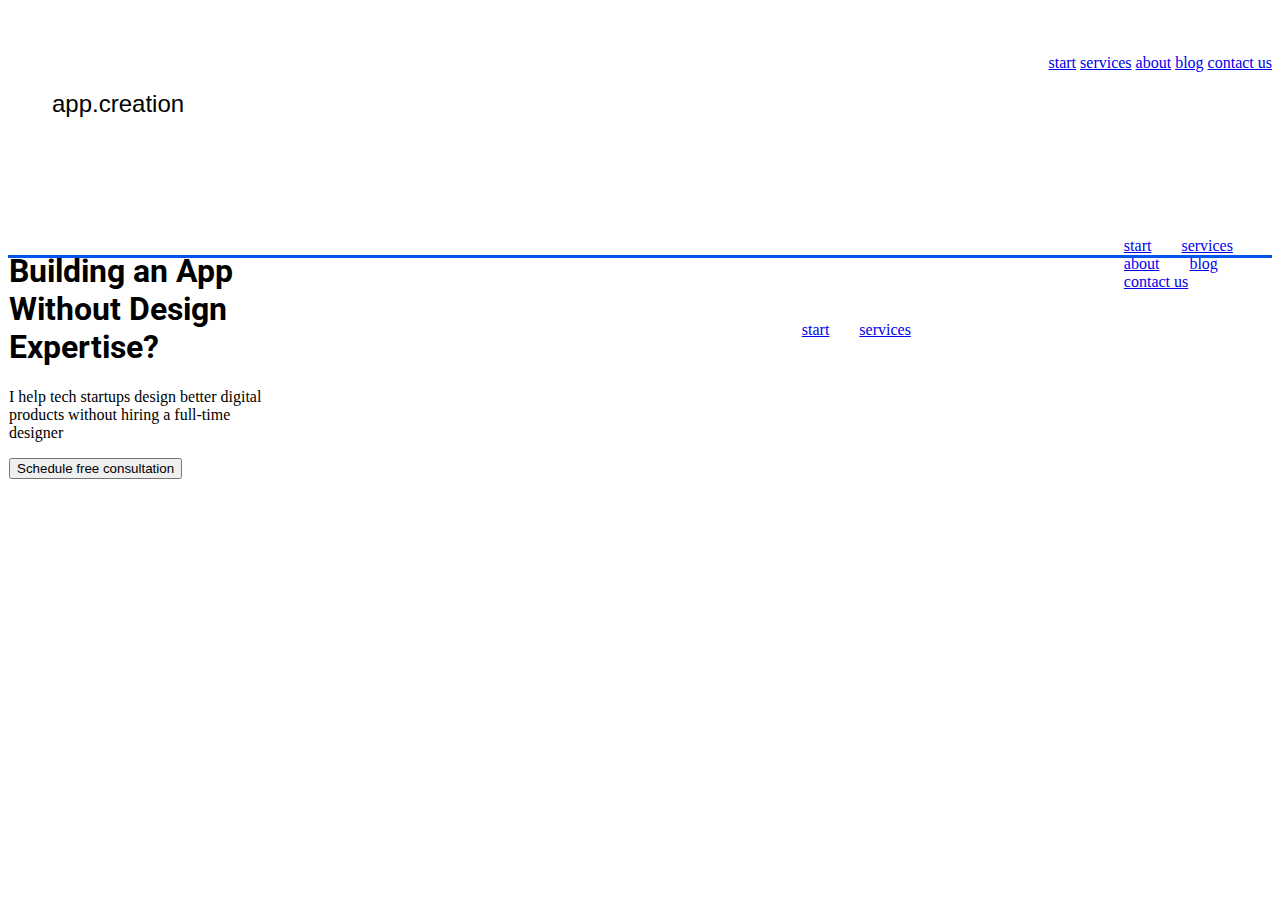
==== index.html @ 7a3ce709 "Merge branch 'main' into Angi0202-patch-15" ====
<!DOCTYPE html>
<html lang = "en">
<head>
    <meta charset="utf-8">
    <meta name="viewport"content="width=device-width,initial-scale=1">
    <title>app.creation</title>
    <link rel="stylesheet" href="https://fonts.googleapis.com/css?family=Roboto">

    <link rel="stylesheet" href="fonts.css">
    <link rel="stylesheet" href="styles.css">
    <link rel="preconnect" href="https://fonts.gstatic.com">
    <link href="https://fonts.googleapis.com/css2?family=PT+Serif:ital,wght@0,400;0,700;1,400;1,700&display=swap" rel="stylesheet">

</head>

<body>  
  <header class="header">
  		<div class="logo">app.creation</div>
  		<nav class="menu">
  			<a class="menu_item" href="#">start</a>
  			<a class="menu_item" href="#">services</a>
  			<a class="menu_item" href="#">about</a>
        <a class="menu_item" href="#">blog</a>
        <a class="menu_item" href="#">contact us</a>
      </nav>
  </header>

  <section class="main-section">
  	<main class="main-content">
  	<h1 class="main-content_title">Building an App Without Design Expertise?
	</h1>
  	<p class="main-content_subtitel">I help tech startups design better digital products without hiring a full-time designer</p>
  	<button class="main-content_button" type="button" name="button">Schedule free consultation</button>
  	</main>

  	<div class="image-content">
  		<img class="image-content_image" src="" alt="">
  	</div>

    <div class="wrapper">
    <header class="header">
    <!--<div class="logo">app.creation</div>-->
    <div class="logo"></div>
    <nav class="menu">
        <a class="menu__item" href="#">start</a>
        <a class="menu__item" href="#">services</a>
  	<div class="image-content">
  		<img class="image-content_image" src="" alt="">
      </div>

        <!--<div class="logo__circle logo__circle_color_dark-blue"></div>
        <div class="logo__circle logo__circle_color_blue"></div>
        app.creation-->
    </div>
    <nav class="menu">
        <a class="menu__item" href="#">start</a>
        <a class="menu__item menu__item_active" href="#">services</a>
        <a class="menu__item" href="#">about</a>
        <a class="menu__item" href="#">blog</a>
        <a class="menu__item" href="#">contact us</a>

    <!--<div class="hamburger-menu">

      <input id="menu__toggle" type="checkbox"/>
      <label class="menu__btn" for="menu__toggle">
        <span></span>
      </label>
      <ul class="menu__box">
        <li><a class="menu__itemb" href="#">Start</a></li>
        <li><a class="menu__itemb" href="#">Services</a></li>
        <li><a class="menu__itemb" href="#">About</a></li>
        <li><a class="menu__itemb" href="#">Blog</a></li>
        <li><a class="menu__itemb" href="#">Contact us</a></li>

        <li><a class="menu__itemb" href="#">start</a></li>
        <li><a class="menu__itemb" href="#">services</a></li>
        <li><a class="menu__itemb" href="#">about</a></li>
        <li><a class="menu__itemb" href="#">blog</a></li>
        <li><a class="menu__itemb" href="#">contact us</a></li>
      </ul>
    </div>
    </header>

    <section class="main">
        <h1 class="main__title">Building an App
          <span class="main__title-text_highlight"> Without Design
          Expertise
          </span>
          <span class="main__title1">?</span>

        </h1>


        <p class="main__subtitel">I help tech startups design better digital products without hiring a full-time designer</p>
        <a class="main__button"href="#">
          Schedule free consultation
          </a

        <p class="main__subtitel">I help tech startups design better digital<br> products
          without hiring a&nbsp; full-time designer</p>
        <a class="main__button" href="#">
          Schedule free consultation
        </a>


    </section>
    <img src="img/Dots.png" alt="dot" width="32" height="8" class="center-img">
</div>
</body>

</html>
---- fonts.css ----
/*! Generated by Font Squirrel (https://www.fontsquirrel.com) on February 16, 2021 */

@font-face {
    font-family:'pt_serifbold';
    src:url('ptserif-bold-webfont.woff') format('woff');
    font-weight:normal;
    font-style:normal;
}

@font-face {
    font-family:'pt_serifbold_italic';
    src:url('ptserif-bolditalic-webfont.woff') format('woff');
    font-weight:normal;
    font-style:normal;
}

@font-face {
    font-family:'pt_serifitalic';
    src:url('ptserif-italic-webfont.woff') format('woff');
    font-weight:normal;
    font-style:normal;
}

@font-face {
    font-family:'pt_serifregular';
    src:url('ptserif-regular-webfont.woff') format('woff');
    font-weight:normal;
    font-style:normal;
}
---- styles.css ----
.title{
  font-family: Roboto;
}
h1{
  font-family: Roboto, sans-serif;
}
.main{
  padding:39px 63% 115px 0;
  background: center right no-repeat url(img/mainImg.svg);
  height: 555px;
  background-size: 764px;
}
.main__title{
  margin:10px 0 39px 0;
  font: 700 66px/87px PT Serif,arial,helvetica,sans-serif;
  padding:51px 0 1px 0;
}
.main__title-text_highlight{
  background:linear-gradient(to top,#ECF3FF 82%, #fff 82% 100%);
}
.main__subtitel{
  margin:0 88px 42px 0;
  font: 22px/23px Roboto,arial,helvetica,sans-serif;
}
.main__button{
  display: inline-block;
  font: 18px/32px Roboto,arial,helvetica,sans-serif;
  color: #fff;
  padding: 15px 38px 11px 22px;
  background: #0056EC;
  text-decoration: none;
  border-radius: 4px;
  transition: opacity.5s;
  animation: main__button 3s infinite;
}

body{
  display: block;
  margin: 8px;
  
@keyframes main__button {
	0% {
		transform: scale3d(1, 1, 1);
	}
	50% {
		transform: scale3d(1.05, 1.05, 1.05);
	}
	100% {
		transform: scale3d(1, 1, 1);
	}
}

.main__button:hover{
  opacity: .5;
}
.menu__item{
  padding: 0 13px;
}
.header{
  padding: 40px 0;
  display:flex;
  justify-content: space-between;
}
.main-section{
  transition: opacity .5s;
  position: relative;
  color:#000
}

  
.main-section{
  padding: 32px 2px 40px 1px;
  display:flex;
  justify-content: space-between;
  margin-bottom: 100px;
  }

.wrapper{
  margin:auto 187px;
  width:80%;
}
.menu{
  display: inline-block;

  margin-left: auto;
  margin-top: 6px;
}
.menu__btn, #menu__toggle, .menu__box, .menu__itemb{
  display: none;
 }

.logo{
  display: inline-block;
}
.logo{
  position: relative;
  padding: 40px 0;
  padding-left: 44px;
  font: 24px/31px pt_serif,arial,helvetica,sans-serif;
}

.logo__circle{
  width: 190px;
  height: 35px;
  background: url('img/logo.svg');
  /*position: relative;*/
  /*padding-left: 44px;*/
  /*font: bold 24px/31px pt_serif,arial,helvetica,sans-serif;*/

  width: 190px;
  height: 35px;
  background: url('img/logo.svg');


  width: 189px;
  height: 35px;
  background: url('img/logo.svg');
}

.center-img{
  display: block;
  margin: 10px 0 -10px 450px;
}

/*.logo__circle{

  position: absolute;
  left:0;
  top: 50%;
  transform:translateY(-50%);
  width: 28px;
  height: 28px;
  border-radius: 50%;
  opacity: .7;
}
.logo__circle_color_blue{
  left: 8px;
  top:56%;
  background: #C8DBFB;

}
.logo__circle_color_dark-blue{
  background: #0056EC;
}
.logo__circle_color_dark-blue{
  background: #0056EC;
/*.menu{
  display: flex;
  align-items: center;
}*/
.menu__item:last-child{
  margin-right: 0;
}
.menu__item_active::after{
  position: absolute;
  display: block;
  content: '';
  left:0;
  width: 100%;
  height: 3px;
  background: #0056EC;
  transition: opacity .5s,width .5s;
}
.menu__item:hover{
  opacity: .5;
}
.menu__item:hover:after{
  position:absolute;
  left:0;
  display: block;
  content: '';
  width: 100%;
  height: 3px;
  background: #0056EC;
}
.menu__item:hover:after, .menu__item_active::after{
  opacity: 1;
}

@media screen and (max-width:769px) and (min-width:1024px){
  .logo{
    padding:0px;
  }
  .wrapper{
    margin: auto 42px;
    width: 93%;
  }
  .main{
    padding: 41px 52% 116px 0px;
    height: 434px;
    background-size: 522px;
    margin-right: -126px;
  }
  .main__title {
    font: 700 50px/62px PT Serif,arial,helvetica,sans-serif;
    margin: 6px 0 34px;
}
.main__subtitel {
    margin: 42px 44px 30px -4px;
    font: 18px/23px Roboto,arial,helvetica,sans-serif;
}
.main__button {
    display: inline-block;
    font: 14px/21px Roboto,arial,helvetica,sans-serif;
    color: #fff;
    padding: 12px 26px 11px 12px;
    background: #0056EC;
    text-decoration: none;
    border-radius: 4px;
    transition: opacity.5s;
    margin: 9px 0 0 1px;
}
  .header{
    margin-bottom:4px;
  }
  .menu__item {
    font-family: 'Roboto',arial,helvetica,sans-serif;
    font-size: 14px;
    margin-right: 18px;
}
  .menu{
    margin-left: auto;
    margin-top: 7px;
    padding: 2px;
  }
  .menu__btn, #menu__toggle, .menu__box, .menu__itemb{
    display: none;
   }
}
@media screen and (max-width:1024px) and (min-width:1366px){
.background{
  size:cover;
}


@media(max-width:1366px){
  .menu__btn, #menu__toggle, .menu__box, .menu__itemb{
    display: none;
   }
   .header{
     margin-bottom:0px;
     padding:32px 153px 40px 1px;
   }
   .main__title{
     margin:0 0 44px;
     font: 700 50px/64px PT Serif,arial,helvetica,sans-serif;
     padding-top:56px 0 0 0;
     margin-top:8px;
   }
   .main{
     padding: 39px 49% 115px 0;
     height: 443px;
     background-size: 520px;
     background-position: 414px;
   }
   .main__subtitel{
     font: 18px/19px Roboto,arial,helvetica,sans-serif;
     margin: 35px 160px 41px 0px;
   }
   .menu{
     margin-left: auto;
     margin-top: 5px;
     padding: 3px;
   }
   .wrapper{
     margin: auto 210px;
     width: 80%;
   }
   .menu__item{
     margin-right: 22px;
     font: 500 14px/22px Roboto,arial,helvetica,sans-serif;
   }
   .main__button{
    font: 14px/20px Roboto,arial,helvetica,sans-serif;
    padding: 12px 25px 12px 18px;
    margin:2px 0 0 1px;
   }
   .logo{
     margin-left: 0px;
   }
}
@media(max-width:1024px){
  .logo{
    padding:0px;
    margin-left: -5px;
  }
  .wrapper{
    margin: auto 42px;
    width: 93%;
  }
  .main{
    padding: 41px 68% 116px 0px;
    height: 436px;
    background-size: 516px;
    margin-right: -95px;
    margin-left: -2px;
  }
  .main__title {
    font: 700 50px/64px PT Serif,arial,helvetica,sans-serif;
    margin:2px -4px 34px -2px;
}
.main__subtitel {
    margin: 40px 45px 30px -2px;
    font: 18px/23px Roboto,arial,helvetica,sans-serif;
}
.main__button {
    display: inline-block;
    font: 14px/21px Roboto,arial,helvetica,sans-serif;
    color: #fff;
    padding: 12px 29px 11px 14px;
    background: #0056EC;
    text-decoration: none;
    border-radius: 4px;
    transition: opacity.5s;
    margin: 9px 0 0 -2px;
}
  .header{
    margin-bottom: 4px;
    width: 87%;
  }
  .menu__item {
    font-family: Roboto,arial,helvetica,sans-serif;
    font-size: 14px;
    margin-right: 22px;
}
  .menu{
    margin-right:-109px;
    margin-top: 6px;
    padding: 0px;
  }
  .menu__btn, #menu__toggle, .menu__box, .menu__itemb{
    display: none;
   }
}

@media(max-width:1366px){
  .menu__btn, #menu__toggle, .menu__box, .menu__itemb{
    display: none;
   }
   .header{
     margin-bottom:0px;
     padding:32px 153px 40px 1px;
   }
   .main__title{
     margin:0 0 44px;
     font: 700 50px/64px PT Serif,arial,helvetica,sans-serif;
     padding-top:56px 0 0 0;
     margin-top:8px;
   }
   .main{
     padding: 39px 49% 115px 0;
     height: 443px;
     background-size: 520px;
     background-position: 414px;
     
   .main__subtitel{
     font: 18px/19px Roboto,arial,helvetica,sans-serif;
     margin: 35px 160px 41px 0px;
   }
   .menu{
     margin-left: auto;
     margin-top: 5px;
     padding: 3px;
   }
   .wrapper{
     margin: auto 210px;
     width: 80%;
   }
   .menu__item{
     margin-right: 22px;
     font: 500 14px/22px Roboto,arial,helvetica,sans-serif;
   }
   .main__button{
    font: 14px/20px Roboto,arial,helvetica,sans-serif;
    padding: 12px 25px 12px 18px;
    margin:2px 0 0 1px;
   }
   .logo{
     margin-left: 0px;
   }
}
@media(max-width:1024px){
  .logo{
    padding:0px;
    margin-left: -5px;
  }
  .wrapper{
    margin: auto 42px;
    width: 93%;
  }
  .main{
    padding: 41px 68% 116px 0px;
    height: 436px;
    background-size: 516px;
    margin-right: -95px;
    margin-left: -2px;
  }
  .main__title {
    font: 700 50px/64px PT Serif,arial,helvetica,sans-serif;
    margin:2px -4px 34px -2px;
}
.main__subtitel {
    margin: 40px 45px 30px 0px;
    font: 18px/23px Roboto,arial,helvetica,sans-serif;
}
.main__button {
    display: inline-block;
    font: 14px/21px Roboto,arial,helvetica,sans-serif;
    color: #fff;
    padding: 12px 26px 11px 17px;
    background: #0056EC;
    text-decoration: none;
    border-radius: 4px;
    transition: opacity.5s;
    margin: 9px 0 0 1px;
}
  .header{
    margin-bottom: 4px;
    width: 99%;
  }
  .menu__item {
    font-family: Roboto,arial,helvetica,sans-serif;
    font-size: 14px;
    margin-right: 22px;
}
  .menu{
    margin-left: auto;
    margin-top: 7px;
    padding: 2px;
  }
  .menu__btn, #menu__toggle, .menu__box, .menu__itemb{
    display: none;
   }
}

@media(max-width:1366px){
  .menu__btn, #menu__toggle, .menu__box, .menu__itemb{
    display: none;
   }
   .header{
     margin-bottom:0px;
     padding:32px 153px 40px 1px;
   }
   .main__title{
     margin:0 0 44px;
     font: 700 50px/64px PT Serif,arial,helvetica,sans-serif;
     padding-top:56px 0 0 0;
     margin-top:8px;
   }
   .main{
     padding: 39px 49% 115px 0;
     height: 443px;
     background-size: 520px;
     background-position: 414px;
   }
   .main__subtitel{
     font: 18px/19px Roboto,arial,helvetica,sans-serif;
     margin: 35px 160px 41px 0px;
   }
   .menu{
     margin-left: auto;
     margin-top: 5px;
     padding: 3px;
   }
   .wrapper{
     margin: auto 210px;
     width: 80%;
   }
   .menu__item{
     margin-right: 22px;
     font: 500 14px/22px Roboto,arial,helvetica,sans-serif;
   }
   .main__button{
    font: 14px/20px Roboto,arial,helvetica,sans-serif;
    padding: 12px 25px 12px 18px;
    margin:2px 0 0 1px;
   }
   .logo{
     margin-left: 0px;
   }
}
@media(max-width:1024px){
  .logo{
    padding:0px;
    margin-left: -5px;
  }
  .wrapper{
    margin: auto 42px;
    width: 93%;
  }
  .main{
    padding: 41px 68% 116px 0px;
    height: 436px;
    background-size: 516px;
    margin-right: -95px;
    margin-left: -2px;
  }
  .main__title {
    font: 700 50px/64px PT Serif,arial,helvetica,sans-serif;
    margin:2px -4px 34px -2px;
}
.main__subtitel {
    margin: 40px 45px 30px -2px;
    font: 18px/23px Roboto,arial,helvetica,sans-serif;
}
.main__button {
    display: inline-block;
    font: 14px/21px Roboto,arial,helvetica,sans-serif;
    color: #fff;
    padding: 12px 29px 11px 14px;
    background: #0056EC;
    text-decoration: none;
    border-radius: 4px;
    transition: opacity.5s;
    margin: 9px 0 0 -2px;
}
  .header{
    margin-bottom: 4px;
    width: 99%;
  }
  .menu__item {
    font-family: Roboto,arial,helvetica,sans-serif;
    font-size: 14px;
    margin-right: 22px;
}
  .menu{
    margin-left: auto;
    margin-top: 4px;
    padding: 2px;
  }
  .menu__btn, #menu__toggle, .menu__box, .menu__itemb{
    display: none;
   }
}

@media(max-width:1366px){
  .menu__btn, #menu__toggle, .menu__box, .menu__itemb{
    display: none;
   }
   .header{
     margin-bottom:0px;
     padding:32px 153px 40px 1px;
   }
   .main__title{
     margin:0 0 44px;
     font: 700 50px/64px PT Serif,arial,helvetica,sans-serif;
     padding-top:56px 0 0 0;
     margin-top:8px;
   }
   .main{
     padding: 39px 49% 115px 0;
     height: 443px;
     background-size: 520px;
     background-position: 414px;
   }
   .main__subtitel{
     font: 18px/20px Roboto,arial,helvetica,sans-serif;
     margin: 35px 160px 41px 0px;
   }
   .menu{
     margin-left: auto;
     margin-top: 5px;
     padding: 3px;
   }
   .wrapper{
     margin: auto 210px;
     width: 80%;
   }
   .menu__item{
     margin-right: 22px;
     font: 500 14px/22px Roboto,arial,helvetica,sans-serif;
   }
   .main__button{
    font: 14px/20px Roboto,arial,helvetica,sans-serif;
    padding: 12px 25px 12px 18px;
    margin:2px 0 0 1px;
   }
   .logo{
     margin-left: 0px;
   }
  
   .main__title1{
     margin-left:-13px;
   }
  
@media(max-width:1024px){
  .logo{
    padding:0px;
    margin-left: -5px;
  }
  .wrapper{
    margin: auto 42px;
    width: 93%;
  }
  .main{
    padding: 41px 68% 116px 0px;
    height: 436px;
    background-size: 516px;
    margin-right: -95px;
    margin-left: -2px;
  }
  .main__title {
    font: 700 50px/64px PT Serif,arial,helvetica,sans-serif;
    margin:2px -4px 34px -2px;
}
.main__subtitel {
    margin: 40px 45px 30px -2px;
    font: 18px/23px Roboto,arial,helvetica,sans-serif;
}
.main__button {
    display: inline-block;
    font: 14px/21px Roboto,arial,helvetica,sans-serif;
    color: #fff;
    padding: 12px 29px 11px 14px;
    background: #0056EC;
    text-decoration: none;
    border-radius: 4px;
    transition: opacity.5s;
    margin: 9px 0 0 -2px;
}
  .header{
    margin-bottom: 4px;
    width: 87%;
  }
  .menu__item {
    font-family: Roboto,arial,helvetica,sans-serif;
    font-size: 14px;
    margin-right: 22px;
}
  .menu{
    margin-left: auto;
    margin-top: 4px;
    padding: 2px;
  }
  .menu__btn, #menu__toggle, .menu__box, .menu__itemb{
    display: none;
   }

@media(max-width:768px){
  .menu{
    display: none;
  }
  .logo{
    width:45px;
    margin-top: 16px;
  }
  .header{
    margin-bottom:0px;
    padding: 0px 0 55px 0;
  }
  .main{
    text-align: center;
    padding: 60% 0 0 43px;
    background-size: 87%;
    background-position: top center;
    margin-top: -26px;
    width: 88%;
  }
  .main__titel{
    margin:19px 39px 0px 1px;
    font: bold 30px/39px PT serif,arial,helvetica,sans-serif;
  }
  .main__subtitel{
    margin: 32px 0 14px 0;
    font: 500 16px/19px Roboto,arial,helvetica,sans-serif;
    padding: 0 40px 0 0px;
  }
  .main__button{
    font: 500 14px/16px Roboto,arial,helvetica,sans-serif;
    margin: 9px 40px 0 0;
    padding: 16px 30px 14px 16px;
    }
  .wrapper{
    margin:auto;
    width: 88%;
  }
/*скрываем чекбокс*/
#menu__toggle{
  opacity: 0;
}
/*стилизуем кнопку*/
.menu__btn{
  display: flex;
  align-items: center;
  position: fixed;
  top:28px;
  right:24px;
  width:26px;
  height: 23px;
  cursor:pointer;
  z-index:101;
}
/*добавляем гамбугер*/

.menu__btn >span,
.menu__btn >span::before,
.menu__btn >span::after{
  display: block;
  position: absolute;
  width: 100%;
  height: 2px;
  background-color: #0056EC;
}
.menu__btn > span::before{
  content:'';
  top: -8px;
}
.menu__btn > span::after{
  content: '';
  top: 8px;
}
/*контейнер меню*/
.menu__box{
  display: block;
  position: fixed;
  visibility: hidden;
  top: 0;
  left:-100%;
  width: 100%;
  height: 100%;
  margin: 0;
  padding: 173px 0;
  list-style: none;
  text-align: center;
  background-color: #fff;
  box-shadow: 1px 0px 6px rgba(0,0,0, .2);
  z-index: 100;
}
/*элементы меню*/
.menu__itemb{
  display: block;
  padding: 13px 24px;
  color: #000;
  font-family: 'Roboto',arial,helvetica,sans-serif;
  font-size:29px;
  font-weight: 600;
  text-decoration: none;
}
.menu__itemb:hover{
  background-color: #CFD8DC;
}
#menu__toggle:checked ~ .menu__btn > span{
  transform: rotate(45deg);
}
#menu__toggle:checked ~ .menu__btn > span::before{
  top:0;
  transform: rotate(0);
}
#menu__toggle:checked ~ .menu__btn > span::after{
  top:0;
  transform: rotate(90deg);
}
#menu__toggle:checked ~ .menu__box{
  visibility: visible;
  left: 0;
}
.menu__btn > span,
.menu__btn > span::before;
.menu__btn > span::after{
   transition-duration: .25s;
}
.menu__box{
  transition-duration: .25s;
}
.menu__itemb{
  transition-duration: .25s;
 }


 /*убираем горизонтальный скролл*/
 html, body { max-width: 100%; overflow-x: hidden;
}


/*Создание анимации*/
@keyframes move {
  0%{
    transform:translateX(0%);
    opacity: 25%;
  }
  25%{
    transform: translateX(25%);
    opacity: 50%;
  }
  50%{
    transform: translateX(50%);
    opacity: 75%;
  }
  100%{
    transform: translateX(100%);
    opacity: 100%;
  }
}
/*Добавление анимации к элементу*/
.element{
  display:inlines;
  height: 100px;
  width: 100px;
  opacity: 25%;
  background-color: none;
  animation-name: move;
  animation-duration: 4.0s;
  animation-timing-function: linear;
  animation-delay: 1s;
  animation-direction: normal;
  animation-iteration-count: infinite;
  animation-fill-mode: none;
  animation-play-state: running;
}
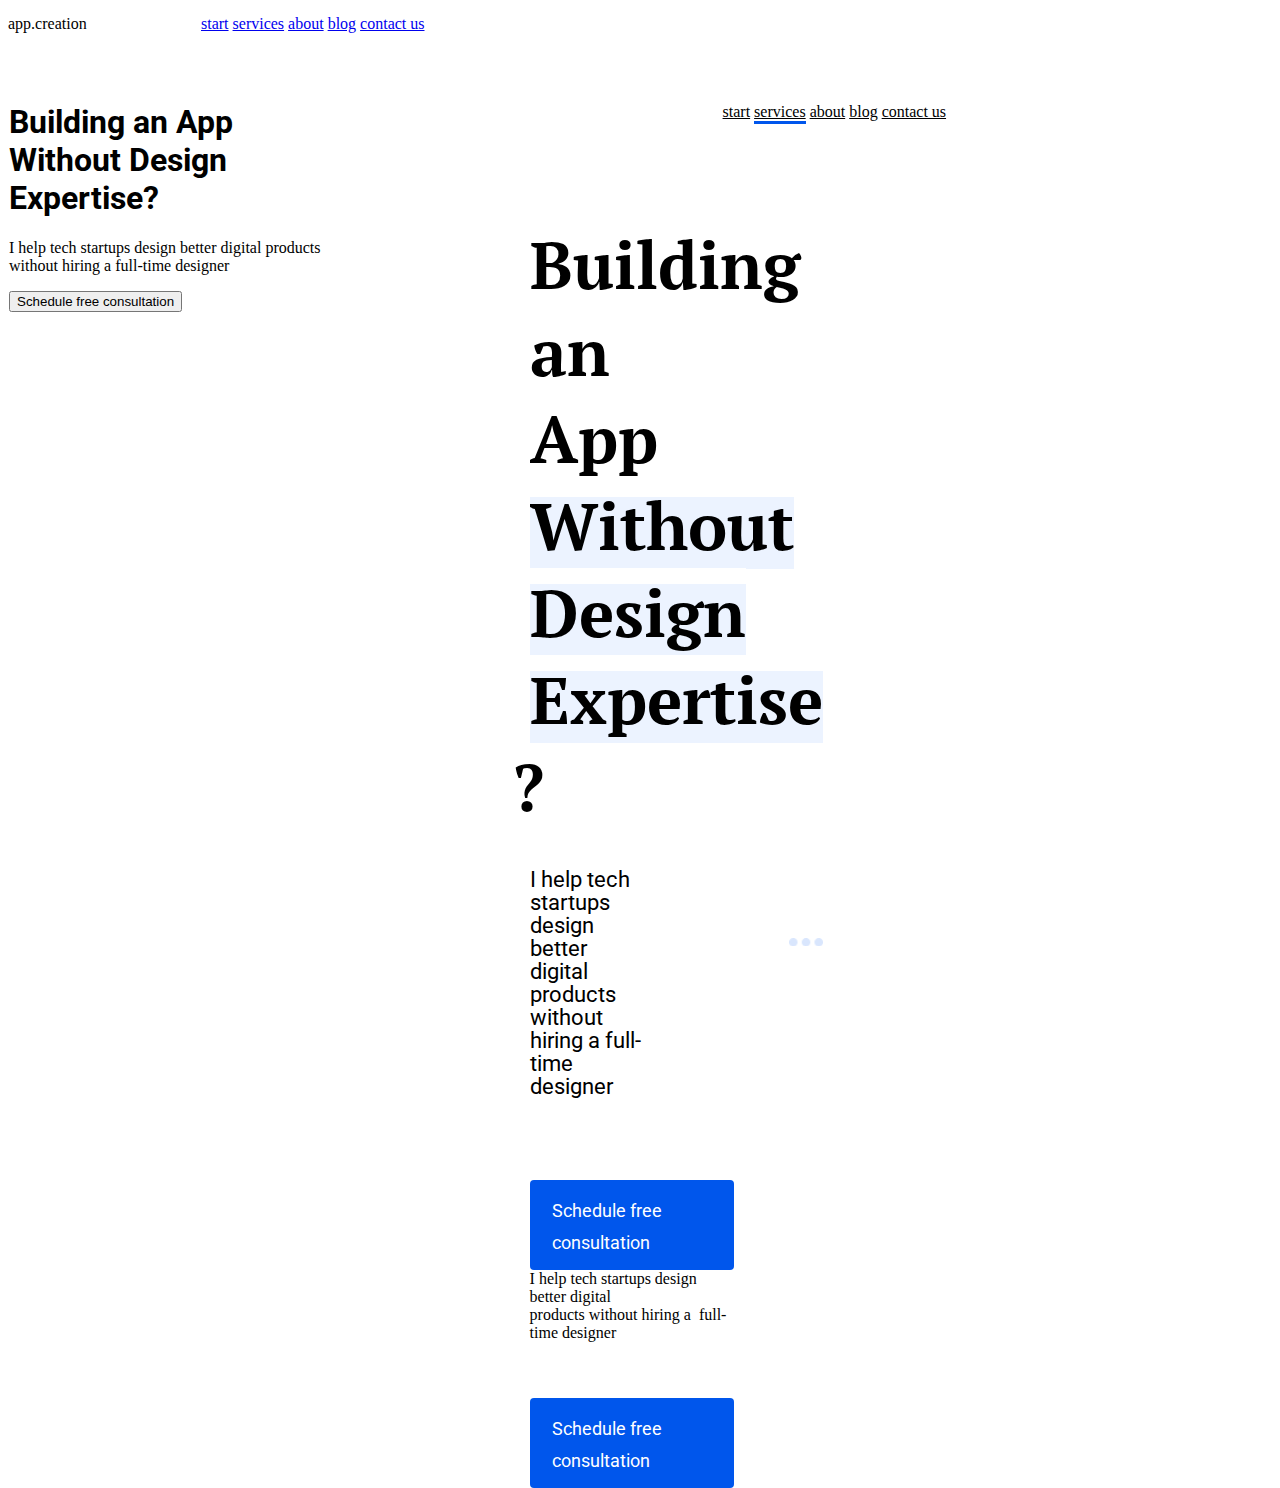
==== commit 5e500737: "Merge branch 'main' into Angi0202-patch-24" ====
--- a/index.html
+++ b/index.html
@@ -4,12 +4,13 @@
     <meta charset="utf-8">
     <meta name="viewport"content="width=device-width,initial-scale=1">
     <title>app.creation</title>
-    <link rel="stylesheet" href="https://fonts.googleapis.com/css?family=Roboto">
 
+    <link rel="stylesheet" href=<link rel="preconnect" href="https://fonts.gstatic.com">
+    <link href="https://fonts.googleapis.com/css2?family=Roboto:wght@400;500&display=swap" rel="stylesheet">
+    <link rel="preconnect" href="https://fonts.gstatic.com">
+    <link href="https://fonts.googleapis.com/css2?family=PT+Serif:ital,wght@0,400;0,700;1,400;1,700&display=swap" rel="stylesheet">
     <link rel="stylesheet" href="fonts.css">
     <link rel="stylesheet" href="styles.css">
-    <link rel="preconnect" href="https://fonts.gstatic.com">
-    <link href="https://fonts.googleapis.com/css2?family=PT+Serif:ital,wght@0,400;0,700;1,400;1,700&display=swap" rel="stylesheet">
 
 </head>
 
@@ -40,14 +41,7 @@
     <div class="wrapper">
     <header class="header">
     <!--<div class="logo">app.creation</div>-->
-    <div class="logo"></div>
-    <nav class="menu">
-        <a class="menu__item" href="#">start</a>
-        <a class="menu__item" href="#">services</a>
-  	<div class="image-content">
-  		<img class="image-content_image" src="" alt="">
-      </div>
-
+    <div class="logo">
         <!--<div class="logo__circle logo__circle_color_dark-blue"></div>
         <div class="logo__circle logo__circle_color_blue"></div>
         app.creation-->
@@ -59,7 +53,8 @@
         <a class="menu__item" href="#">blog</a>
         <a class="menu__item" href="#">contact us</a>
 
-    <!--<div class="hamburger-menu">
+</nav>
+    <div class="hamburger-menu">
 
       <input id="menu__toggle" type="checkbox"/>
       <label class="menu__btn" for="menu__toggle">
@@ -87,8 +82,9 @@
           Expertise
           </span>
           <span class="main__title1">?</span>
+        </h1>
 
-        </h1>
+
 
 
         <p class="main__subtitel">I help tech startups design better digital products without hiring a full-time designer</p>
@@ -98,13 +94,14 @@
 
         <p class="main__subtitel">I help tech startups design better digital<br> products
           without hiring a&nbsp; full-time designer</p>
+
         <a class="main__button" href="#">
           Schedule free consultation
         </a>
 
 
     </section>
-    <img src="img/Dots.png" alt="dot" width="32" height="8" class="center-img">
+    <div class="center-img"></div>
 </div>
 </body>
 
--- a/styles.css
+++ b/styles.css
@@ -8,20 +8,28 @@
   padding:39px 63% 115px 0;
   background: center right no-repeat url(img/mainImg.svg);
   height: 555px;
-  background-size: 764px;
+  background-size:764px;
 }
 .main__title{
   margin:10px 0 39px 0;
   font: 700 66px/87px PT Serif,arial,helvetica,sans-serif;
   padding:51px 0 1px 0;
 }
+.main__title1{
+  margin-left:-18px;
+}
 .main__title-text_highlight{
   background:linear-gradient(to top,#ECF3FF 82%, #fff 82% 100%);
 }
 .main__subtitel{
-  margin:0 88px 42px 0;
+  margin:-2px 88px 42px 0;
   font: 22px/23px Roboto,arial,helvetica,sans-serif;
 }
+.main__subtitel1{
+  margin: -38px 88px 0px 0;
+  font: 22px/23px Roboto,arial,helvetica,sans-serif;
+}
+
 .main__button{
   display: inline-block;
   font: 18px/32px Roboto,arial,helvetica,sans-serif;
@@ -32,6 +40,7 @@
   border-radius: 4px;
   transition: opacity.5s;
   animation: main__button 3s infinite;
+  margin-top:40px;
 }
 
 body{
@@ -54,16 +63,9 @@
   opacity: .5;
 }
 .menu__item{
-  padding: 0 13px;
-}
-.header{
-  padding: 40px 0;
-  display:flex;
-  justify-content: space-between;
-}
-.main-section{
   transition: opacity .5s;
   position: relative;
+
   color:#000
 }
 
@@ -83,7 +85,8 @@
   display: inline-block;
 
   margin-left: auto;
-  margin-top: 6px;
+  margin-top: 7px;
+  margin-right: -1px;
 }
 .menu__btn, #menu__toggle, .menu__box, .menu__itemb{
   display: none;
@@ -93,23 +96,14 @@
   display: inline-block;
 }
 .logo{
-  position: relative;
-  padding: 40px 0;
-  padding-left: 44px;
-  font: 24px/31px pt_serif,arial,helvetica,sans-serif;
-}
-
-.logo__circle{
+
+  /*position: relative;*/
+  /*padding-left: 44px;*/
+  /*font: bold 24px/31px pt_serif,arial,helvetica,sans-serif;*/
+
   width: 190px;
   height: 35px;
   background: url('img/logo.svg');
-  /*position: relative;*/
-  /*padding-left: 44px;*/
-  /*font: bold 24px/31px pt_serif,arial,helvetica,sans-serif;*/
-
-  width: 190px;
-  height: 35px;
-  background: url('img/logo.svg');
 
 
   width: 189px;
@@ -118,12 +112,16 @@
 }
 
 .center-img{
-  display: block;
-  margin: 10px 0 -10px 450px;
-}
+  background: no-repeat url(img/Dots.png);
+  background-size: 100%;
+  width: 34px;
+  height: 8px;
+  margin: 108px auto;
+  margin-bottom: 38px;
+}
+
 
 /*.logo__circle{
-
   position: absolute;
   left:0;
   top: 50%;
@@ -138,12 +136,6 @@
   top:56%;
   background: #C8DBFB;
 
-}
-.logo__circle_color_dark-blue{
-  background: #0056EC;
-}
-.logo__circle_color_dark-blue{
-  background: #0056EC;
 /*.menu{
   display: flex;
   align-items: center;
@@ -233,6 +225,7 @@
 }
 
 
+
 @media(max-width:1366px){
   .menu__btn, #menu__toggle, .menu__box, .menu__itemb{
     display: none;
@@ -254,8 +247,7 @@
      background-position: 414px;
    }
    .main__subtitel{
-     font: 18px/19px Roboto,arial,helvetica,sans-serif;
-     margin: 35px 160px 41px 0px;
+
    }
    .menu{
      margin-left: auto;
@@ -273,12 +265,13 @@
    .main__button{
     font: 14px/20px Roboto,arial,helvetica,sans-serif;
     padding: 12px 25px 12px 18px;
-    margin:2px 0 0 1px;
+    margin: 41px 3px 0 1px;
    }
    .logo{
      margin-left: 0px;
    }
-}
+
+
 @media(max-width:1024px){
   .logo{
     padding:0px;
@@ -300,8 +293,12 @@
     margin:2px -4px 34px -2px;
 }
 .main__subtitel {
-    margin: 40px 45px 30px -2px;
+    margin: 40px 45px 0px -2px;
     font: 18px/23px Roboto,arial,helvetica,sans-serif;
+}
+.main__subtitel1{
+  margin: 0px 45px 0px -2px;
+  font: 18px/20px Roboto,arial,helvetica,sans-serif;
 }
 .main__button {
     display: inline-block;
@@ -312,7 +309,7 @@
     text-decoration: none;
     border-radius: 4px;
     transition: opacity.5s;
-    margin: 9px 0 0 -2px;
+    margin: 42px 0 0 0px;
 }
   .header{
     margin-bottom: 4px;
@@ -324,317 +321,18 @@
     margin-right: 22px;
 }
   .menu{
-    margin-right:-109px;
-    margin-top: 6px;
+    margin-right:-111px;
+    margin-top: 8px;
     padding: 0px;
   }
   .menu__btn, #menu__toggle, .menu__box, .menu__itemb{
     display: none;
    }
-}
-
-@media(max-width:1366px){
-  .menu__btn, #menu__toggle, .menu__box, .menu__itemb{
-    display: none;
-   }
-   .header{
-     margin-bottom:0px;
-     padding:32px 153px 40px 1px;
-   }
-   .main__title{
-     margin:0 0 44px;
-     font: 700 50px/64px PT Serif,arial,helvetica,sans-serif;
-     padding-top:56px 0 0 0;
-     margin-top:8px;
-   }
-   .main{
-     padding: 39px 49% 115px 0;
-     height: 443px;
-     background-size: 520px;
-     background-position: 414px;
-     
-   .main__subtitel{
-     font: 18px/19px Roboto,arial,helvetica,sans-serif;
-     margin: 35px 160px 41px 0px;
-   }
-   .menu{
-     margin-left: auto;
-     margin-top: 5px;
-     padding: 3px;
-   }
-   .wrapper{
-     margin: auto 210px;
-     width: 80%;
-   }
-   .menu__item{
-     margin-right: 22px;
-     font: 500 14px/22px Roboto,arial,helvetica,sans-serif;
-   }
-   .main__button{
-    font: 14px/20px Roboto,arial,helvetica,sans-serif;
-    padding: 12px 25px 12px 18px;
-    margin:2px 0 0 1px;
-   }
-   .logo{
-     margin-left: 0px;
-   }
-}
-@media(max-width:1024px){
-  .logo{
-    padding:0px;
-    margin-left: -5px;
-  }
-  .wrapper{
-    margin: auto 42px;
-    width: 93%;
-  }
-  .main{
-    padding: 41px 68% 116px 0px;
-    height: 436px;
-    background-size: 516px;
-    margin-right: -95px;
-    margin-left: -2px;
-  }
-  .main__title {
-    font: 700 50px/64px PT Serif,arial,helvetica,sans-serif;
-    margin:2px -4px 34px -2px;
-}
-.main__subtitel {
-    margin: 40px 45px 30px 0px;
-    font: 18px/23px Roboto,arial,helvetica,sans-serif;
-}
-.main__button {
-    display: inline-block;
-    font: 14px/21px Roboto,arial,helvetica,sans-serif;
-    color: #fff;
-    padding: 12px 26px 11px 17px;
-    background: #0056EC;
-    text-decoration: none;
-    border-radius: 4px;
-    transition: opacity.5s;
-    margin: 9px 0 0 1px;
-}
-  .header{
-    margin-bottom: 4px;
-    width: 99%;
-  }
-  .menu__item {
-    font-family: Roboto,arial,helvetica,sans-serif;
-    font-size: 14px;
-    margin-right: 22px;
-}
-  .menu{
-    margin-left: auto;
-    margin-top: 7px;
-    padding: 2px;
-  }
-  .menu__btn, #menu__toggle, .menu__box, .menu__itemb{
-    display: none;
-   }
-}
-
-@media(max-width:1366px){
-  .menu__btn, #menu__toggle, .menu__box, .menu__itemb{
-    display: none;
-   }
-   .header{
-     margin-bottom:0px;
-     padding:32px 153px 40px 1px;
-   }
-   .main__title{
-     margin:0 0 44px;
-     font: 700 50px/64px PT Serif,arial,helvetica,sans-serif;
-     padding-top:56px 0 0 0;
-     margin-top:8px;
-   }
-   .main{
-     padding: 39px 49% 115px 0;
-     height: 443px;
-     background-size: 520px;
-     background-position: 414px;
-   }
-   .main__subtitel{
-     font: 18px/19px Roboto,arial,helvetica,sans-serif;
-     margin: 35px 160px 41px 0px;
-   }
-   .menu{
-     margin-left: auto;
-     margin-top: 5px;
-     padding: 3px;
-   }
-   .wrapper{
-     margin: auto 210px;
-     width: 80%;
-   }
-   .menu__item{
-     margin-right: 22px;
-     font: 500 14px/22px Roboto,arial,helvetica,sans-serif;
-   }
-   .main__button{
-    font: 14px/20px Roboto,arial,helvetica,sans-serif;
-    padding: 12px 25px 12px 18px;
-    margin:2px 0 0 1px;
-   }
-   .logo{
-     margin-left: 0px;
-   }
-}
-@media(max-width:1024px){
-  .logo{
-    padding:0px;
-    margin-left: -5px;
-  }
-  .wrapper{
-    margin: auto 42px;
-    width: 93%;
-  }
-  .main{
-    padding: 41px 68% 116px 0px;
-    height: 436px;
-    background-size: 516px;
-    margin-right: -95px;
-    margin-left: -2px;
-  }
-  .main__title {
-    font: 700 50px/64px PT Serif,arial,helvetica,sans-serif;
-    margin:2px -4px 34px -2px;
-}
-.main__subtitel {
-    margin: 40px 45px 30px -2px;
-    font: 18px/23px Roboto,arial,helvetica,sans-serif;
-}
-.main__button {
-    display: inline-block;
-    font: 14px/21px Roboto,arial,helvetica,sans-serif;
-    color: #fff;
-    padding: 12px 29px 11px 14px;
-    background: #0056EC;
-    text-decoration: none;
-    border-radius: 4px;
-    transition: opacity.5s;
-    margin: 9px 0 0 -2px;
-}
-  .header{
-    margin-bottom: 4px;
-    width: 99%;
-  }
-  .menu__item {
-    font-family: Roboto,arial,helvetica,sans-serif;
-    font-size: 14px;
-    margin-right: 22px;
-}
-  .menu{
-    margin-left: auto;
-    margin-top: 4px;
-    padding: 2px;
-  }
-  .menu__btn, #menu__toggle, .menu__box, .menu__itemb{
-    display: none;
-   }
-}
-
-@media(max-width:1366px){
-  .menu__btn, #menu__toggle, .menu__box, .menu__itemb{
-    display: none;
-   }
-   .header{
-     margin-bottom:0px;
-     padding:32px 153px 40px 1px;
-   }
-   .main__title{
-     margin:0 0 44px;
-     font: 700 50px/64px PT Serif,arial,helvetica,sans-serif;
-     padding-top:56px 0 0 0;
-     margin-top:8px;
-   }
-   .main{
-     padding: 39px 49% 115px 0;
-     height: 443px;
-     background-size: 520px;
-     background-position: 414px;
-   }
-   .main__subtitel{
-     font: 18px/20px Roboto,arial,helvetica,sans-serif;
-     margin: 35px 160px 41px 0px;
-   }
-   .menu{
-     margin-left: auto;
-     margin-top: 5px;
-     padding: 3px;
-   }
-   .wrapper{
-     margin: auto 210px;
-     width: 80%;
-   }
-   .menu__item{
-     margin-right: 22px;
-     font: 500 14px/22px Roboto,arial,helvetica,sans-serif;
-   }
-   .main__button{
-    font: 14px/20px Roboto,arial,helvetica,sans-serif;
-    padding: 12px 25px 12px 18px;
-    margin:2px 0 0 1px;
-   }
-   .logo{
-     margin-left: 0px;
-   }
-  
-   .main__title1{
-     margin-left:-13px;
-   }
-  
-@media(max-width:1024px){
-  .logo{
-    padding:0px;
-    margin-left: -5px;
-  }
-  .wrapper{
-    margin: auto 42px;
-    width: 93%;
-  }
-  .main{
-    padding: 41px 68% 116px 0px;
-    height: 436px;
-    background-size: 516px;
-    margin-right: -95px;
-    margin-left: -2px;
-  }
-  .main__title {
-    font: 700 50px/64px PT Serif,arial,helvetica,sans-serif;
-    margin:2px -4px 34px -2px;
-}
-.main__subtitel {
-    margin: 40px 45px 30px -2px;
-    font: 18px/23px Roboto,arial,helvetica,sans-serif;
-}
-.main__button {
-    display: inline-block;
-    font: 14px/21px Roboto,arial,helvetica,sans-serif;
-    color: #fff;
-    padding: 12px 29px 11px 14px;
-    background: #0056EC;
-    text-decoration: none;
-    border-radius: 4px;
-    transition: opacity.5s;
-    margin: 9px 0 0 -2px;
-}
-  .header{
-    margin-bottom: 4px;
-    width: 87%;
-  }
-  .menu__item {
-    font-family: Roboto,arial,helvetica,sans-serif;
-    font-size: 14px;
-    margin-right: 22px;
-}
-  .menu{
-    margin-left: auto;
-    margin-top: 4px;
-    padding: 2px;
-  }
-  .menu__btn, #menu__toggle, .menu__box, .menu__itemb{
-    display: none;
-   }
+   .center-img{
+     display: block;
+     margin: 10px 0 -10px 446px;
+   }
+}
 
 @media(max-width:768px){
   .menu{
@@ -660,14 +358,24 @@
     margin:19px 39px 0px 1px;
     font: bold 30px/39px PT serif,arial,helvetica,sans-serif;
   }
+  .main__title1{
+    margin-left:-9px;
+  }
   .main__subtitel{
-    margin: 32px 0 14px 0;
+    margin:32px 37px 0 4px;
     font: 500 16px/19px Roboto,arial,helvetica,sans-serif;
-    padding: 0 40px 0 0px;
-  }
+    text-align-last: start;
+  }
+
+  .main__subtitel1{
+    margin:-20px 39px 0 55px;
+    font:500 16px/19px Roboto,arial,helvetica,sans-serif;
+    text-align:left;
+  }
+
   .main__button{
     font: 500 14px/16px Roboto,arial,helvetica,sans-serif;
-    margin: 9px 40px 0 0;
+    margin: 23px 40px 0 0;
     padding: 16px 30px 14px 16px;
     }
   .wrapper{
@@ -683,10 +391,10 @@
   display: flex;
   align-items: center;
   position: fixed;
-  top:28px;
+  top:27px;
   right:24px;
   width:26px;
-  height: 23px;
+  height: 25px;
   cursor:pointer;
   z-index:101;
 }
@@ -718,7 +426,7 @@
   left:-100%;
   width: 100%;
   height: 100%;
-  margin: 0;
+  margin: 0 0 0 -4px;
   padding: 173px 0;
   list-style: none;
   text-align: center;
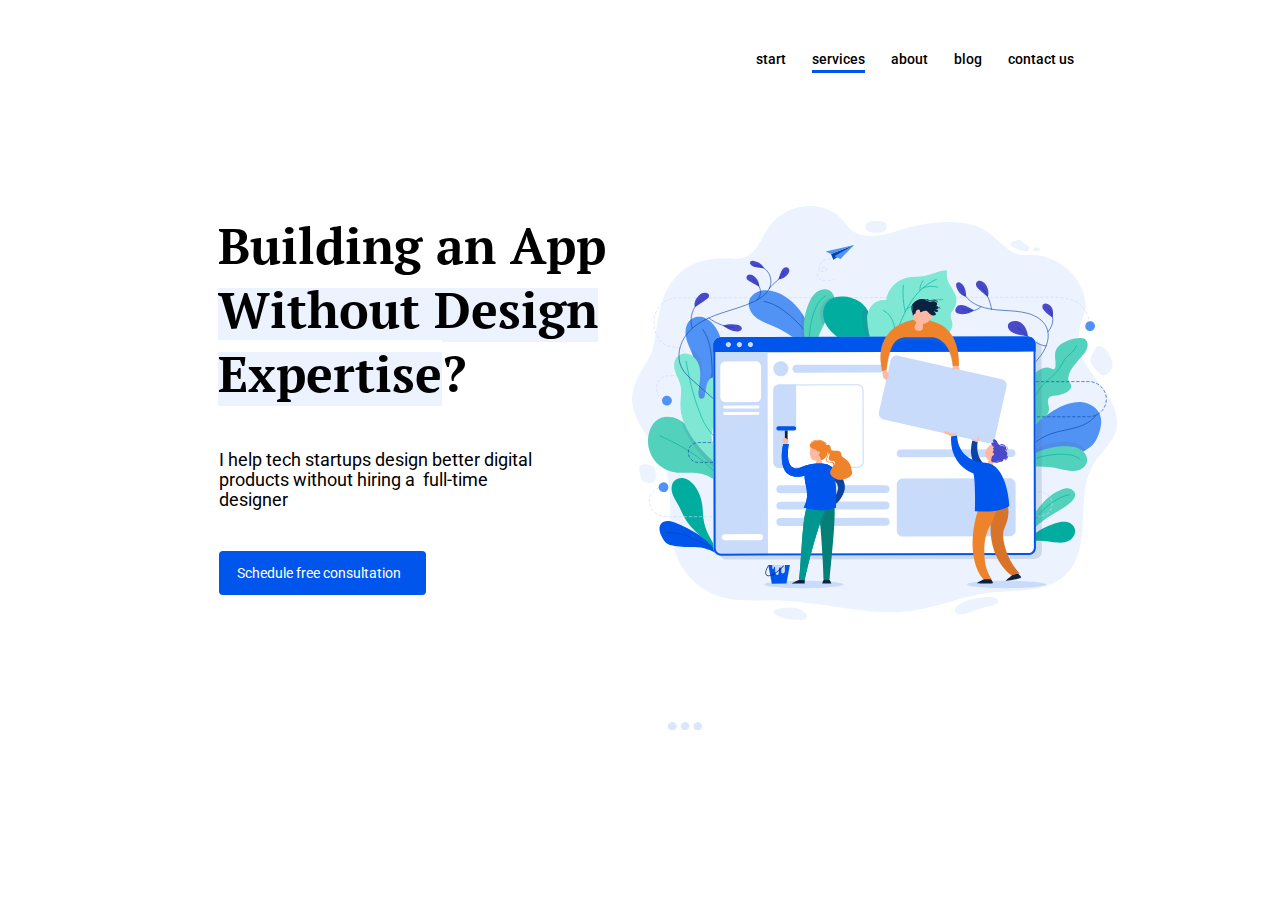
==== commit 9189ab9b: "Add files via upload" ====
--- a/index.html
+++ b/index.html
@@ -2,9 +2,8 @@
 <html lang = "en">
 <head>
     <meta charset="utf-8">
-    <meta name="viewport"content="width=device-width,initial-scale=1">
+    <meta name="viewport" content="width=device-width,initial-scale=1">
     <title>app.creation</title>
-
     <link rel="stylesheet" href=<link rel="preconnect" href="https://fonts.gstatic.com">
     <link href="https://fonts.googleapis.com/css2?family=Roboto:wght@400;500&display=swap" rel="stylesheet">
     <link rel="preconnect" href="https://fonts.gstatic.com">
@@ -14,30 +13,7 @@
 
 </head>
 
-<body>  
-  <header class="header">
-  		<div class="logo">app.creation</div>
-  		<nav class="menu">
-  			<a class="menu_item" href="#">start</a>
-  			<a class="menu_item" href="#">services</a>
-  			<a class="menu_item" href="#">about</a>
-        <a class="menu_item" href="#">blog</a>
-        <a class="menu_item" href="#">contact us</a>
-      </nav>
-  </header>
-
-  <section class="main-section">
-  	<main class="main-content">
-  	<h1 class="main-content_title">Building an App Without Design Expertise?
-	</h1>
-  	<p class="main-content_subtitel">I help tech startups design better digital products without hiring a full-time designer</p>
-  	<button class="main-content_button" type="button" name="button">Schedule free consultation</button>
-  	</main>
-
-  	<div class="image-content">
-  		<img class="image-content_image" src="" alt="">
-  	</div>
-
+<body>
     <div class="wrapper">
     <header class="header">
     <!--<div class="logo">app.creation</div>-->
@@ -52,21 +28,13 @@
         <a class="menu__item" href="#">about</a>
         <a class="menu__item" href="#">blog</a>
         <a class="menu__item" href="#">contact us</a>
-
 </nav>
     <div class="hamburger-menu">
-
       <input id="menu__toggle" type="checkbox"/>
       <label class="menu__btn" for="menu__toggle">
         <span></span>
       </label>
       <ul class="menu__box">
-        <li><a class="menu__itemb" href="#">Start</a></li>
-        <li><a class="menu__itemb" href="#">Services</a></li>
-        <li><a class="menu__itemb" href="#">About</a></li>
-        <li><a class="menu__itemb" href="#">Blog</a></li>
-        <li><a class="menu__itemb" href="#">Contact us</a></li>
-
         <li><a class="menu__itemb" href="#">start</a></li>
         <li><a class="menu__itemb" href="#">services</a></li>
         <li><a class="menu__itemb" href="#">about</a></li>
@@ -75,31 +43,16 @@
       </ul>
     </div>
     </header>
-
     <section class="main">
         <h1 class="main__title">Building an App
           <span class="main__title-text_highlight"> Without Design
-          Expertise
-          </span>
-          <span class="main__title1">?</span>
+            Expertise</span><span>?</span>
         </h1>
-
-
-
-
-        <p class="main__subtitel">I help tech startups design better digital products without hiring a full-time designer</p>
-        <a class="main__button"href="#">
-          Schedule free consultation
-          </a
-
-        <p class="main__subtitel">I help tech startups design better digital<br> products
-          without hiring a&nbsp; full-time designer</p>
-
+        <p class="main__subtitel">I help tech startups design better digital
+          products without hiring a&nbsp; full-time designer</p>
         <a class="main__button" href="#">
           Schedule free consultation
         </a>
-
-
     </section>
     <div class="center-img"></div>
 </div>
--- a/styles.css
+++ b/styles.css
@@ -3,12 +3,15 @@
 }
 h1{
   font-family: Roboto, sans-serif;
+}
+.body{
+  margin: 0;
 }
 .main{
   padding:39px 63% 115px 0;
   background: center right no-repeat url(img/mainImg.svg);
   height: 555px;
-  background-size:764px;
+  background-size:50%;
 }
 .main__title{
   margin:10px 0 39px 0;
@@ -22,14 +25,9 @@
   background:linear-gradient(to top,#ECF3FF 82%, #fff 82% 100%);
 }
 .main__subtitel{
-  margin:-2px 88px 42px 0;
+  margin:0px 140px 2px -1px;
   font: 22px/23px Roboto,arial,helvetica,sans-serif;
 }
-.main__subtitel1{
-  margin: -38px 88px 0px 0;
-  font: 22px/23px Roboto,arial,helvetica,sans-serif;
-}
-
 .main__button{
   display: inline-block;
   font: 18px/32px Roboto,arial,helvetica,sans-serif;
@@ -43,10 +41,6 @@
   margin-top:40px;
 }
 
-body{
-  display: block;
-  margin: 8px;
-  
 @keyframes main__button {
 	0% {
 		transform: scale3d(1, 1, 1);
@@ -65,25 +59,23 @@
 .menu__item{
   transition: opacity .5s;
   position: relative;
-
+  margin-right: 22px;
+  text-decoration: none;
+  font: 500 18px/22px Roboto,arial,helvetica,sans-serif;
   color:#000
 }
-
-  
-.main-section{
+.header{
   padding: 32px 2px 40px 1px;
   display:flex;
   justify-content: space-between;
   margin-bottom: 100px;
   }
-
 .wrapper{
   margin:auto 187px;
   width:80%;
 }
 .menu{
   display: inline-block;
-
   margin-left: auto;
   margin-top: 7px;
   margin-right: -1px;
@@ -91,21 +83,14 @@
 .menu__btn, #menu__toggle, .menu__box, .menu__itemb{
   display: none;
  }
-
 .logo{
   display: inline-block;
 }
 .logo{
-
   /*position: relative;*/
+
   /*padding-left: 44px;*/
   /*font: bold 24px/31px pt_serif,arial,helvetica,sans-serif;*/
-
-  width: 190px;
-  height: 35px;
-  background: url('img/logo.svg');
-
-
   width: 189px;
   height: 35px;
   background: url('img/logo.svg');
@@ -135,7 +120,10 @@
   left: 8px;
   top:56%;
   background: #C8DBFB;
-
+}
+.logo__circle_color_dark-blue{
+  background: #0056EC;
+}*/
 /*.menu{
   display: flex;
   align-items: center;
@@ -168,63 +156,9 @@
 .menu__item:hover:after, .menu__item_active::after{
   opacity: 1;
 }
-
-@media screen and (max-width:769px) and (min-width:1024px){
-  .logo{
-    padding:0px;
-  }
-  .wrapper{
-    margin: auto 42px;
-    width: 93%;
-  }
-  .main{
-    padding: 41px 52% 116px 0px;
-    height: 434px;
-    background-size: 522px;
-    margin-right: -126px;
-  }
-  .main__title {
-    font: 700 50px/62px PT Serif,arial,helvetica,sans-serif;
-    margin: 6px 0 34px;
-}
-.main__subtitel {
-    margin: 42px 44px 30px -4px;
-    font: 18px/23px Roboto,arial,helvetica,sans-serif;
-}
-.main__button {
-    display: inline-block;
-    font: 14px/21px Roboto,arial,helvetica,sans-serif;
-    color: #fff;
-    padding: 12px 26px 11px 12px;
-    background: #0056EC;
-    text-decoration: none;
-    border-radius: 4px;
-    transition: opacity.5s;
-    margin: 9px 0 0 1px;
-}
-  .header{
-    margin-bottom:4px;
-  }
-  .menu__item {
-    font-family: 'Roboto',arial,helvetica,sans-serif;
-    font-size: 14px;
-    margin-right: 18px;
-}
-  .menu{
-    margin-left: auto;
-    margin-top: 7px;
-    padding: 2px;
-  }
-  .menu__btn, #menu__toggle, .menu__box, .menu__itemb{
-    display: none;
-   }
-}
-@media screen and (max-width:1024px) and (min-width:1366px){
 .background{
   size:cover;
 }
-
-
 
 @media(max-width:1366px){
   .menu__btn, #menu__toggle, .menu__box, .menu__itemb{
@@ -235,19 +169,20 @@
      padding:32px 153px 40px 1px;
    }
    .main__title{
-     margin:0 0 44px;
+     margin:0 478px 44px 0;
      font: 700 50px/64px PT Serif,arial,helvetica,sans-serif;
      padding-top:56px 0 0 0;
      margin-top:8px;
    }
    .main{
-     padding: 39px 49% 115px 0;
+     padding: 39px 0 115px 0;
      height: 443px;
-     background-size: 520px;
+     background-size: 48%;
      background-position: 414px;
    }
    .main__subtitel{
-
+     font: 18px/20px Roboto,arial,helvetica,sans-serif;
+     margin: 0px 688px 0px 1px;
    }
    .menu{
      margin-left: auto;
@@ -270,7 +205,14 @@
    .logo{
      margin-left: 0px;
    }
-
+   .main__title1{
+     margin-left:-13px;
+   }
+   .center-img{
+     display: block;
+     margin: 10px 0 -10px 450px;
+   }
+}
 
 @media(max-width:1024px){
   .logo{
@@ -282,10 +224,9 @@
     width: 93%;
   }
   .main{
-    padding: 41px 68% 116px 0px;
+    padding: 41px 348px 116px 0px;
     height: 436px;
     background-size: 516px;
-    margin-right: -95px;
     margin-left: -2px;
   }
   .main__title {
@@ -293,12 +234,8 @@
     margin:2px -4px 34px -2px;
 }
 .main__subtitel {
-    margin: 40px 45px 0px -2px;
+    margin: 40px 205px 0px -3px;
     font: 18px/23px Roboto,arial,helvetica,sans-serif;
-}
-.main__subtitel1{
-  margin: 0px 45px 0px -2px;
-  font: 18px/20px Roboto,arial,helvetica,sans-serif;
 }
 .main__button {
     display: inline-block;
@@ -334,6 +271,15 @@
    }
 }
 
+@media(min-width:769px) and (max-width:1023px){
+  .main{
+    background-size: 50%;
+  }
+  .header{
+    padding-left: 30px;
+}
+
+}
 @media(max-width:768px){
   .menu{
     display: none;
@@ -348,31 +294,23 @@
   }
   .main{
     text-align: center;
-    padding: 60% 0 0 43px;
+    padding: 44% 0 0 43px;
     background-size: 87%;
     background-position: top center;
-    margin-top: -26px;
+    margin-top: -27px;
     width: 88%;
   }
-  .main__titel{
-    margin:19px 39px 0px 1px;
+  .main__title{
+    margin:72px 43px 0px 1px;
     font: bold 30px/39px PT serif,arial,helvetica,sans-serif;
   }
   .main__title1{
     margin-left:-9px;
   }
   .main__subtitel{
-    margin:32px 37px 0 4px;
+    margin:32px 41px 0 0px;
     font: 500 16px/19px Roboto,arial,helvetica,sans-serif;
-    text-align-last: start;
-  }
-
-  .main__subtitel1{
-    margin:-20px 39px 0 55px;
-    font:500 16px/19px Roboto,arial,helvetica,sans-serif;
-    text-align:left;
-  }
-
+  }
   .main__button{
     font: 500 14px/16px Roboto,arial,helvetica,sans-serif;
     margin: 23px 40px 0 0;
@@ -399,14 +337,13 @@
   z-index:101;
 }
 /*добавляем гамбугер*/
-
 .menu__btn >span,
 .menu__btn >span::before,
 .menu__btn >span::after{
   display: block;
   position: absolute;
   width: 100%;
-  height: 2px;
+  height: 3px;
   background-color: #0056EC;
 }
 .menu__btn > span::before{
@@ -473,12 +410,9 @@
 .menu__itemb{
   transition-duration: .25s;
  }
-
-
  /*убираем горизонтальный скролл*/
  html, body { max-width: 100%; overflow-x: hidden;
 }
-
 
 /*Создание анимации*/
 @keyframes move {
@@ -514,4 +448,8 @@
   animation-iteration-count: infinite;
   animation-fill-mode: none;
   animation-play-state: running;
-}
+
+}
+.center-img{
+  display:none;
+}
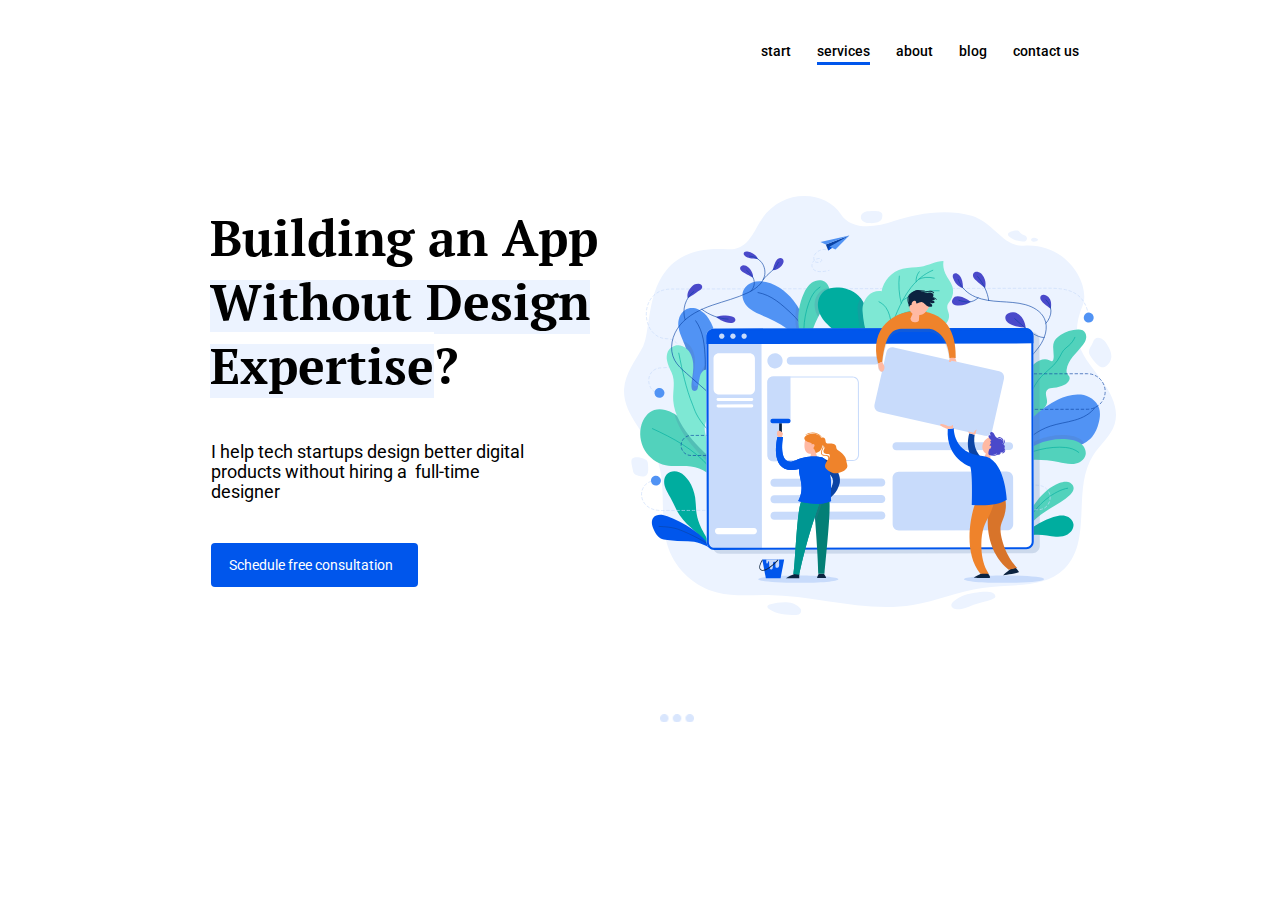
==== commit ce5a617d: "My project GitHub Pages" ====
--- a/index.html
+++ b/index.html
@@ -4,7 +4,7 @@
     <meta charset="utf-8">
     <meta name="viewport" content="width=device-width,initial-scale=1">
     <title>app.creation</title>
-    <link rel="stylesheet" href=<link rel="preconnect" href="https://fonts.gstatic.com">
+    <link rel="preconnect" href="https://fonts.gstatic.com">
     <link href="https://fonts.googleapis.com/css2?family=Roboto:wght@400;500&display=swap" rel="stylesheet">
     <link rel="preconnect" href="https://fonts.gstatic.com">
     <link href="https://fonts.googleapis.com/css2?family=PT+Serif:ital,wght@0,400;0,700;1,400;1,700&display=swap" rel="stylesheet">
--- a/fonts.css
+++ b/fonts.css
@@ -1,5 +1,3 @@
-/*! Generated by Font Squirrel (https://www.fontsquirrel.com) on February 16, 2021 */
-
 @font-face {
     font-family:'pt_serifbold';
     src:url('ptserif-bold-webfont.woff') format('woff');
--- a/styles.css
+++ b/styles.css
@@ -1,34 +1,39 @@
-.title{
-  font-family: Roboto;
-}
-h1{
-  font-family: Roboto, sans-serif;
-}
-.body{
+
+body {
   margin: 0;
 }
-.main{
+.header {
+  padding: 32px 2px 40px 1px;
+  display:flex;
+  justify-content: space-between;
+  margin-bottom: 100px;
+  }
+.wrapper {
+  margin:auto 187px;
+  width:80%;
+}
+.main {
   padding:39px 63% 115px 0;
   background: center right no-repeat url(img/mainImg.svg);
   height: 555px;
   background-size:50%;
 }
-.main__title{
+.main__title {
   margin:10px 0 39px 0;
   font: 700 66px/87px PT Serif,arial,helvetica,sans-serif;
   padding:51px 0 1px 0;
 }
-.main__title1{
+.main__title1 {
   margin-left:-18px;
 }
-.main__title-text_highlight{
+.main__title-text_highlight {
   background:linear-gradient(to top,#ECF3FF 82%, #fff 82% 100%);
 }
-.main__subtitel{
+.main__subtitel {
   margin:0px 140px 2px -1px;
   font: 22px/23px Roboto,arial,helvetica,sans-serif;
 }
-.main__button{
+.main__button {
   display: inline-block;
   font: 18px/32px Roboto,arial,helvetica,sans-serif;
   color: #fff;
@@ -53,10 +58,10 @@
 	}
 }
 
-.main__button:hover{
+.main__button:hover {
   opacity: .5;
 }
-.menu__item{
+.menu__item {
   transition: opacity .5s;
   position: relative;
   margin-right: 22px;
@@ -64,39 +69,26 @@
   font: 500 18px/22px Roboto,arial,helvetica,sans-serif;
   color:#000
 }
-.header{
-  padding: 32px 2px 40px 1px;
-  display:flex;
-  justify-content: space-between;
-  margin-bottom: 100px;
-  }
-.wrapper{
-  margin:auto 187px;
-  width:80%;
-}
-.menu{
+
+.menu {
   display: inline-block;
   margin-left: auto;
   margin-top: 7px;
   margin-right: -1px;
 }
-.menu__btn, #menu__toggle, .menu__box, .menu__itemb{
+.menu__btn, #menu__toggle, .menu__box, .menu__itemb {
   display: none;
  }
-.logo{
+.logo {
   display: inline-block;
 }
-.logo{
-  /*position: relative;*/
-
-  /*padding-left: 44px;*/
-  /*font: bold 24px/31px pt_serif,arial,helvetica,sans-serif;*/
+.logo {
   width: 189px;
   height: 35px;
   background: url('img/logo.svg');
 }
 
-.center-img{
+.center-img {
   background: no-repeat url(img/Dots.png);
   background-size: 100%;
   width: 34px;
@@ -105,33 +97,10 @@
   margin-bottom: 38px;
 }
 
-
-/*.logo__circle{
-  position: absolute;
-  left:0;
-  top: 50%;
-  transform:translateY(-50%);
-  width: 28px;
-  height: 28px;
-  border-radius: 50%;
-  opacity: .7;
-}
-.logo__circle_color_blue{
-  left: 8px;
-  top:56%;
-  background: #C8DBFB;
-}
-.logo__circle_color_dark-blue{
-  background: #0056EC;
-}*/
-/*.menu{
-  display: flex;
-  align-items: center;
-}*/
-.menu__item:last-child{
+.menu__item:last-child {
   margin-right: 0;
 }
-.menu__item_active::after{
+.menu__item_active::after {
   position: absolute;
   display: block;
   content: '';
@@ -141,10 +110,10 @@
   background: #0056EC;
   transition: opacity .5s,width .5s;
 }
-.menu__item:hover{
+.menu__item:hover {
   opacity: .5;
 }
-.menu__item:hover:after{
+.menu__item:hover:after {
   position:absolute;
   left:0;
   display: block;
@@ -153,77 +122,77 @@
   height: 3px;
   background: #0056EC;
 }
-.menu__item:hover:after, .menu__item_active::after{
+.menu__item:hover:after, .menu__item_active::after {
   opacity: 1;
 }
 .background{
   size:cover;
 }
 
-@media(max-width:1366px){
-  .menu__btn, #menu__toggle, .menu__box, .menu__itemb{
+@media(max-width:1366px) {
+  .menu__btn, #menu__toggle, .menu__box, .menu__itemb {
     display: none;
    }
-   .header{
+   .header {
      margin-bottom:0px;
      padding:32px 153px 40px 1px;
    }
-   .main__title{
+   .main__title {
      margin:0 478px 44px 0;
      font: 700 50px/64px PT Serif,arial,helvetica,sans-serif;
      padding-top:56px 0 0 0;
      margin-top:8px;
    }
-   .main{
+   .main {
      padding: 39px 0 115px 0;
      height: 443px;
      background-size: 48%;
      background-position: 414px;
    }
-   .main__subtitel{
+   .main__subtitel {
      font: 18px/20px Roboto,arial,helvetica,sans-serif;
      margin: 0px 688px 0px 1px;
    }
-   .menu{
+   .menu {
      margin-left: auto;
      margin-top: 5px;
      padding: 3px;
    }
-   .wrapper{
+   .wrapper {
      margin: auto 210px;
      width: 80%;
    }
-   .menu__item{
+   .menu__item {
      margin-right: 22px;
      font: 500 14px/22px Roboto,arial,helvetica,sans-serif;
    }
-   .main__button{
+   .main__button {
     font: 14px/20px Roboto,arial,helvetica,sans-serif;
     padding: 12px 25px 12px 18px;
     margin: 41px 3px 0 1px;
    }
-   .logo{
+   .logo {
      margin-left: 0px;
    }
-   .main__title1{
+   .main__title1 {
      margin-left:-13px;
    }
-   .center-img{
+   .center-img {
      display: block;
      margin: 10px 0 -10px 450px;
    }
 }
 
-@media(max-width:1024px){
-  .logo{
+@media(max-width:1024px) {
+  .logo {
     padding:0px;
     margin-left: -5px;
   }
-  .wrapper{
+  .wrapper {
     margin: auto 42px;
     width: 93%;
   }
-  .main{
+  .main {
     padding: 41px 348px 116px 0px;
     height: 436px;
     background-size: 516px;
@@ -248,7 +217,7 @@
     transition: opacity.5s;
     margin: 42px 0 0 0px;
 }
-  .header{
+  .header {
     margin-bottom: 4px;
     width: 87%;
   }
@@ -257,42 +226,41 @@
     font-size: 14px;
     margin-right: 22px;
 }
-  .menu{
+  .menu {
     margin-right:-111px;
     margin-top: 8px;
     padding: 0px;
   }
-  .menu__btn, #menu__toggle, .menu__box, .menu__itemb{
+  .menu__btn, #menu__toggle, .menu__box, .menu__itemb {
     display: none;
    }
-   .center-img{
+   .center-img {
      display: block;
      margin: 10px 0 -10px 446px;
    }
 }
 
-@media(min-width:769px) and (max-width:1023px){
-  .main{
+@media(min-width:769px) and (max-width:1023px) {
+  .main {
     background-size: 50%;
   }
-  .header{
+  .header {
     padding-left: 30px;
-}
-
-}
-@media(max-width:768px){
-  .menu{
+  }
+}
+@media(max-width:768px) {
+  .menu {
     display: none;
   }
-  .logo{
+  .logo {
     width:45px;
     margin-top: 16px;
   }
-  .header{
+  .header {
     margin-bottom:0px;
     padding: 0px 0 55px 0;
   }
-  .main{
+  .main {
     text-align: center;
     padding: 44% 0 0 43px;
     background-size: 87%;
@@ -300,32 +268,32 @@
     margin-top: -27px;
     width: 88%;
   }
-  .main__title{
+  .main__title {
     margin:72px 43px 0px 1px;
     font: bold 30px/39px PT serif,arial,helvetica,sans-serif;
   }
-  .main__title1{
+  .main__title1 {
     margin-left:-9px;
   }
-  .main__subtitel{
+  .main__subtitel {
     margin:32px 41px 0 0px;
     font: 500 16px/19px Roboto,arial,helvetica,sans-serif;
   }
-  .main__button{
+  .main__button {
     font: 500 14px/16px Roboto,arial,helvetica,sans-serif;
     margin: 23px 40px 0 0;
     padding: 16px 30px 14px 16px;
     }
-  .wrapper{
+  .wrapper {
     margin:auto;
     width: 88%;
   }
 /*скрываем чекбокс*/
-#menu__toggle{
+#menu__toggle {
   opacity: 0;
 }
 /*стилизуем кнопку*/
-.menu__btn{
+.menu__btn {
   display: flex;
   align-items: center;
   position: fixed;
@@ -339,23 +307,23 @@
 /*добавляем гамбугер*/
 .menu__btn >span,
 .menu__btn >span::before,
-.menu__btn >span::after{
+.menu__btn >span::after {
   display: block;
   position: absolute;
   width: 100%;
   height: 3px;
   background-color: #0056EC;
 }
-.menu__btn > span::before{
+.menu__btn > span::before {
   content:'';
   top: -8px;
 }
-.menu__btn > span::after{
+.menu__btn > span::after {
   content: '';
   top: 8px;
 }
 /*контейнер меню*/
-.menu__box{
+.menu__box {
   display: block;
   position: fixed;
   visibility: hidden;
@@ -372,42 +340,42 @@
   z-index: 100;
 }
 /*элементы меню*/
-.menu__itemb{
+.menu__itemb {
   display: block;
-  padding: 13px 24px;
+  padding: 13px 10px 13px 15px;
   color: #000;
   font-family: 'Roboto',arial,helvetica,sans-serif;
   font-size:29px;
   font-weight: 600;
   text-decoration: none;
 }
-.menu__itemb:hover{
+.menu__itemb:hover {
   background-color: #CFD8DC;
 }
-#menu__toggle:checked ~ .menu__btn > span{
+#menu__toggle:checked ~ .menu__btn > span {
   transform: rotate(45deg);
 }
-#menu__toggle:checked ~ .menu__btn > span::before{
+#menu__toggle:checked ~ .menu__btn > span::before {
   top:0;
   transform: rotate(0);
 }
-#menu__toggle:checked ~ .menu__btn > span::after{
+#menu__toggle:checked ~ .menu__btn > span::after {
   top:0;
   transform: rotate(90deg);
 }
-#menu__toggle:checked ~ .menu__box{
+#menu__toggle:checked ~ .menu__box {
   visibility: visible;
   left: 0;
 }
 .menu__btn > span,
 .menu__btn > span::before;
-.menu__btn > span::after{
+.menu__btn > span::after {
    transition-duration: .25s;
 }
-.menu__box{
+.menu__box {
   transition-duration: .25s;
 }
-.menu__itemb{
+.menu__itemb {
   transition-duration: .25s;
  }
  /*убираем горизонтальный скролл*/
@@ -434,7 +402,7 @@
   }
 }
 /*Добавление анимации к элементу*/
-.element{
+.element {
   display:inlines;
   height: 100px;
   width: 100px;
@@ -448,8 +416,4 @@
   animation-iteration-count: infinite;
   animation-fill-mode: none;
   animation-play-state: running;
-
-}
-.center-img{
-  display:none;
-}
+}
